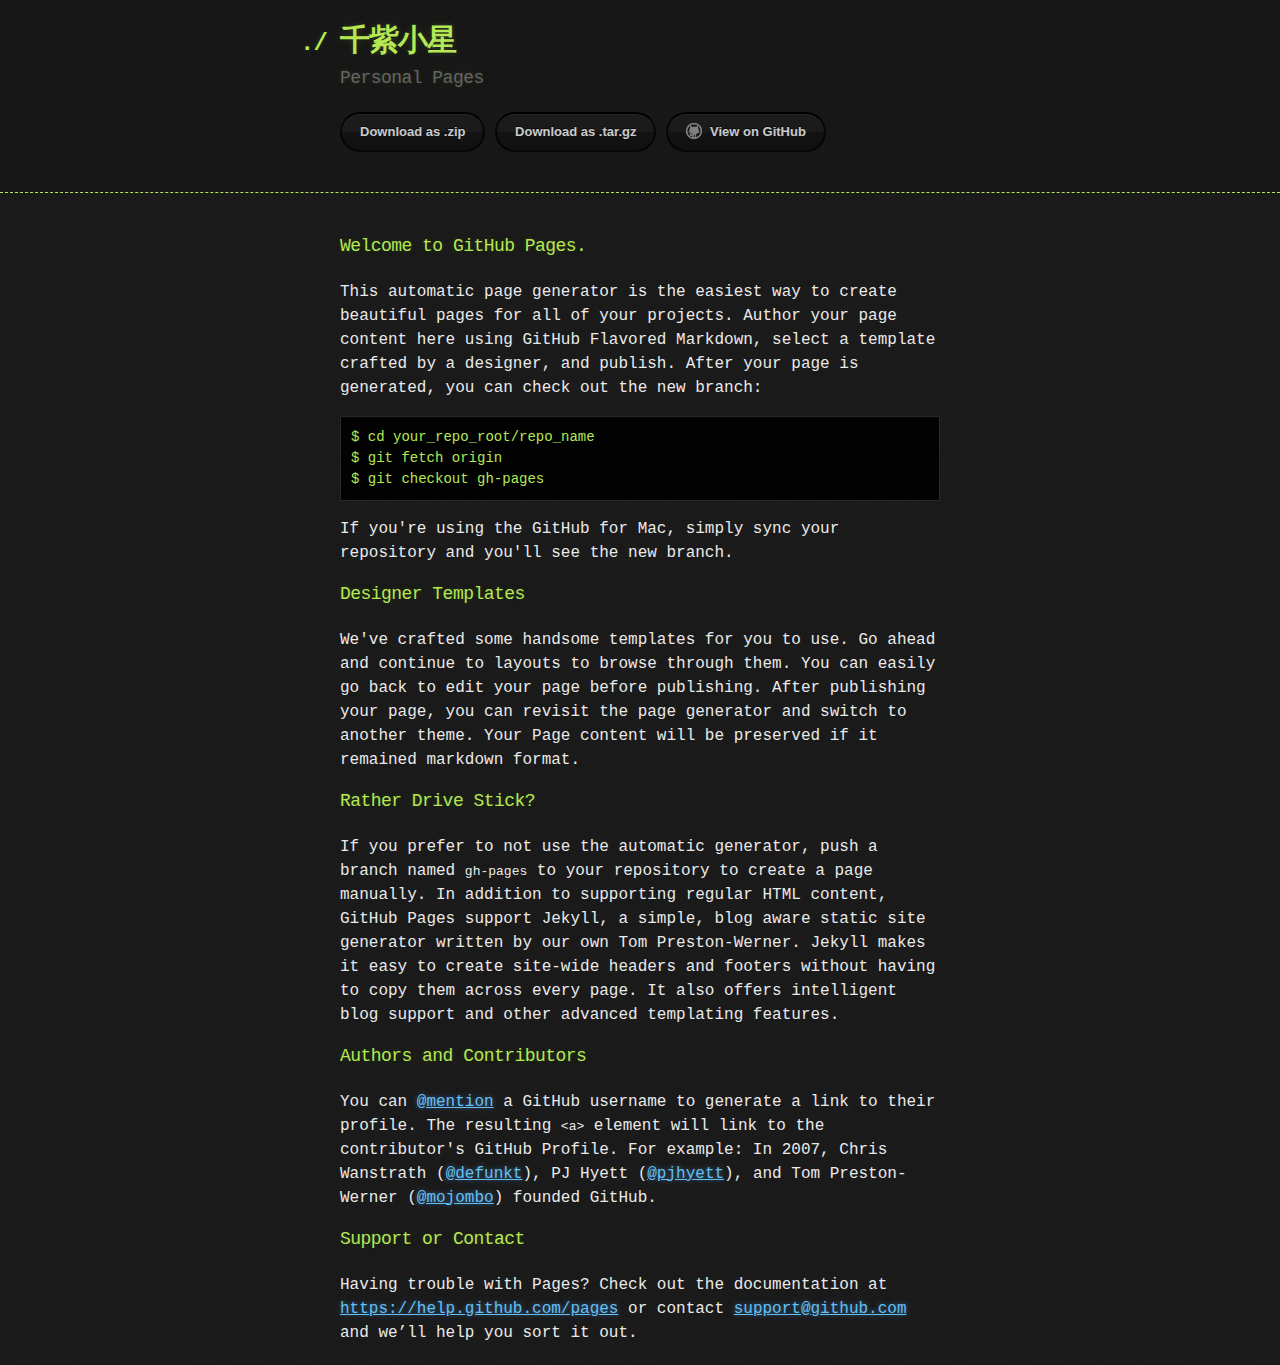
==== index.html @ dff5788d "Create gh-pages branch via GitHub" ====
<!DOCTYPE html>
<html>
  <head>
    <meta charset='utf-8'>
    <meta http-equiv="X-UA-Compatible" content="chrome=1">

    <link rel="stylesheet" type="text/css" href="stylesheets/stylesheet.css" media="screen">
    <link rel="stylesheet" type="text/css" href="stylesheets/pygment_trac.css" media="screen">
    <link rel="stylesheet" type="text/css" href="stylesheets/print.css" media="print">

    <title>千紫小星 by joesGit15</title>
  </head>

  <body>

    <header>
      <div class="container">
        <h1>千紫小星</h1>
        <h2>Personal Pages</h2>

        <section id="downloads">
          <a href="https://github.com/joesGit15/joe.cn/zipball/master" class="btn">Download as .zip</a>
          <a href="https://github.com/joesGit15/joe.cn/tarball/master" class="btn">Download as .tar.gz</a>
          <a href="https://github.com/joesGit15/joe.cn" class="btn btn-github"><span class="icon"></span>View on GitHub</a>
        </section>
      </div>
    </header>

    <div class="container">
      <section id="main_content">
        <h3>
<a id="welcome-to-github-pages" class="anchor" href="#welcome-to-github-pages" aria-hidden="true"><span class="octicon octicon-link"></span></a>Welcome to GitHub Pages.</h3>

<p>This automatic page generator is the easiest way to create beautiful pages for all of your projects. Author your page content here using GitHub Flavored Markdown, select a template crafted by a designer, and publish. After your page is generated, you can check out the new branch:</p>

<pre><code>$ cd your_repo_root/repo_name
$ git fetch origin
$ git checkout gh-pages
</code></pre>

<p>If you're using the GitHub for Mac, simply sync your repository and you'll see the new branch.</p>

<h3>
<a id="designer-templates" class="anchor" href="#designer-templates" aria-hidden="true"><span class="octicon octicon-link"></span></a>Designer Templates</h3>

<p>We've crafted some handsome templates for you to use. Go ahead and continue to layouts to browse through them. You can easily go back to edit your page before publishing. After publishing your page, you can revisit the page generator and switch to another theme. Your Page content will be preserved if it remained markdown format.</p>

<h3>
<a id="rather-drive-stick" class="anchor" href="#rather-drive-stick" aria-hidden="true"><span class="octicon octicon-link"></span></a>Rather Drive Stick?</h3>

<p>If you prefer to not use the automatic generator, push a branch named <code>gh-pages</code> to your repository to create a page manually. In addition to supporting regular HTML content, GitHub Pages support Jekyll, a simple, blog aware static site generator written by our own Tom Preston-Werner. Jekyll makes it easy to create site-wide headers and footers without having to copy them across every page. It also offers intelligent blog support and other advanced templating features.</p>

<h3>
<a id="authors-and-contributors" class="anchor" href="#authors-and-contributors" aria-hidden="true"><span class="octicon octicon-link"></span></a>Authors and Contributors</h3>

<p>You can <a href="https://github.com/blog/821" class="user-mention">@mention</a> a GitHub username to generate a link to their profile. The resulting <code>&lt;a&gt;</code> element will link to the contributor's GitHub Profile. For example: In 2007, Chris Wanstrath (<a href="https://github.com/defunkt" class="user-mention">@defunkt</a>), PJ Hyett (<a href="https://github.com/pjhyett" class="user-mention">@pjhyett</a>), and Tom Preston-Werner (<a href="https://github.com/mojombo" class="user-mention">@mojombo</a>) founded GitHub.</p>

<h3>
<a id="support-or-contact" class="anchor" href="#support-or-contact" aria-hidden="true"><span class="octicon octicon-link"></span></a>Support or Contact</h3>

<p>Having trouble with Pages? Check out the documentation at <a href="https://help.github.com/pages">https://help.github.com/pages</a> or contact <a href="mailto:support@github.com">support@github.com</a> and we’ll help you sort it out.</p>
      </section>
    </div>

    
  </body>
</html>
---- stylesheets/stylesheet.css ----
body {
  margin: 0;
  padding: 0;
  background: #151515 url("../images/bkg.png") 0 0;
  color: #eaeaea;
  font: 16px;
  line-height: 1.5;
  font-family: Monaco, "Bitstream Vera Sans Mono", "Lucida Console", Terminal, monospace;
}

/* General & 'Reset' Stuff */

.container {
  width: 90%;
  max-width: 600px;
  margin: 0 auto;
}

section {
  display: block;
  margin: 0 0 20px 0;
}

h1, h2, h3, h4, h5, h6 {
  margin: 0 0 20px;
}

li {
  line-height: 1.4 ;
}

/* Header, <header>
   header   - container
   h1       - project name
   h2       - project description
*/

header {
  background: rgba(0, 0, 0, 0.1);
  width: 100%;
  border-bottom: 1px dashed #b5e853;
  padding: 20px 0;
  margin: 0 0 40px 0;
}

header h1 {
  font-size: 30px;
  line-height: 1.5;
  margin: 0 0 0 -40px;
  font-weight: bold;
  font-family: Monaco, "Bitstream Vera Sans Mono", "Lucida Console", Terminal, monospace;
  color: #b5e853;
  text-shadow: 0 1px 1px rgba(0, 0, 0, 0.1),
               0 0 5px rgba(181, 232, 83, 0.1),
               0 0 10px rgba(181, 232, 83, 0.1);
  letter-spacing: -1px;
  -webkit-font-smoothing: antialiased;
}

header h1:before {
  content: "./ ";
  font-size: 24px;
}

header h2 {
  font-size: 18px;
  font-weight: 300;
  color: #666;
}

#downloads .btn {
  display: inline-block;
  text-align: center;
  margin: 0;
}

/* Main Content
*/

#main_content {
  width: 100%;
  -webkit-font-smoothing: antialiased;
}
section img {
  max-width: 100%
}

h1, h2, h3, h4, h5, h6 {
  font-weight: normal;
  font-family: Monaco, "Bitstream Vera Sans Mono", "Lucida Console", Terminal, monospace;
  color: #b5e853;
  letter-spacing: -0.03em;
  text-shadow: 0 1px 1px rgba(0, 0, 0, 0.1),
               0 0 5px rgba(181, 232, 83, 0.1),
               0 0 10px rgba(181, 232, 83, 0.1);
}

#main_content h1 {
  font-size: 30px;
}

#main_content h2 {
  font-size: 24px;
}

#main_content h3 {
  font-size: 18px;
}

#main_content h4 {
  font-size: 14px;
}

#main_content h5 {
  font-size: 12px;
  text-transform: uppercase;
  margin: 0 0 5px 0;
}

#main_content h6 {
  font-size: 12px;
  text-transform: uppercase;
  color: #999;
  margin: 0 0 5px 0;
}

dt {
  font-style: italic;
  font-weight: bold;
}

ul li {
  list-style: none;
}

ul li:before {
  content: ">>";
  font-family: Monaco, "Bitstream Vera Sans Mono", "Lucida Console", Terminal, monospace;
  font-size: 13px;
  color: #b5e853;
  margin-left: -37px;
  margin-right: 21px;
  line-height: 16px;
}

blockquote {
  color: #aaa;
  padding-left: 10px;
  border-left: 1px dotted #666;
}

pre {
  background: rgba(0, 0, 0, 0.9);
  border: 1px solid rgba(255, 255, 255, 0.15);
  padding: 10px;
  font-size: 14px;
  color: #b5e853;
  border-radius: 2px;
  -moz-border-radius: 2px;
  -webkit-border-radius: 2px;
  text-wrap: normal;
  overflow: auto;
  overflow-y: hidden;
}

table {
  width: 100%;
  margin: 0 0 20px 0;
}

th {
  text-align: left;
  border-bottom: 1px dashed #b5e853;
  padding: 5px 10px;
}

td {
  padding: 5px 10px;
}

hr {
  height: 0;
  border: 0;
  border-bottom: 1px dashed #b5e853;
  color: #b5e853;
}

/* Buttons
*/

.btn {
  display: inline-block;
  background: -webkit-linear-gradient(top, rgba(40, 40, 40, 0.3), rgba(35, 35, 35, 0.3) 50%, rgba(10, 10, 10, 0.3) 50%, rgba(0, 0, 0, 0.3));
  padding: 8px 18px;
  border-radius: 50px;
  border: 2px solid rgba(0, 0, 0, 0.7);
  border-bottom: 2px solid rgba(0, 0, 0, 0.7);
  border-top: 2px solid rgba(0, 0, 0, 1);
  color: rgba(255, 255, 255, 0.8);
  font-family: Helvetica, Arial, sans-serif;
  font-weight: bold;
  font-size: 13px;
  text-decoration: none;
  text-shadow: 0 -1px 0 rgba(0, 0, 0, 0.75);
  box-shadow: inset 0 1px 0 rgba(255, 255, 255, 0.05);
}

.btn:hover {
  background: -webkit-linear-gradient(top, rgba(40, 40, 40, 0.6), rgba(35, 35, 35, 0.6) 50%, rgba(10, 10, 10, 0.8) 50%, rgba(0, 0, 0, 0.8));
}

.btn .icon {
  display: inline-block;
  width: 16px;
  height: 16px;
  margin: 1px 8px 0 0;
  float: left;
}

.btn-github .icon {
  opacity: 0.6;
  background: url("../images/blacktocat.png") 0 0 no-repeat;
}

/* Links
   a, a:hover, a:visited
*/

a {
  color: #63c0f5;
  text-shadow: 0 0 5px rgba(104, 182, 255, 0.5);
}

/* Clearfix */

.cf:before, .cf:after {
  content:"";
  display:table;
}

.cf:after {
  clear:both;
}

.cf {
  zoom:1;
}
---- stylesheets/pygment_trac.css ----
.highlight .c { color: #999988; font-style: italic } /* Comment */
.highlight .err { color: #a61717; background-color: #e3d2d2 } /* Error */
.highlight .k { font-weight: bold } /* Keyword */
.highlight .o { font-weight: bold } /* Operator */
.highlight .cm { color: #999988; font-style: italic } /* Comment.Multiline */
.highlight .cp { color: #999999; font-weight: bold } /* Comment.Preproc */
.highlight .c1 { color: #999988; font-style: italic } /* Comment.Single */
.highlight .cs { color: #999999; font-weight: bold; font-style: italic } /* Comment.Special */
.highlight .gd { color: #000000; background-color: #ffdddd } /* Generic.Deleted */
.highlight .gd .x { color: #000000; background-color: #ffaaaa } /* Generic.Deleted.Specific */
.highlight .ge { font-style: italic } /* Generic.Emph */
.highlight .gr { color: #aa0000 } /* Generic.Error */
.highlight .gh { color: #999999 } /* Generic.Heading */
.highlight .gi { color: #000000; background-color: #ddffdd } /* Generic.Inserted */
.highlight .gi .x { color: #000000; background-color: #aaffaa } /* Generic.Inserted.Specific */
.highlight .go { color: #888888 } /* Generic.Output */
.highlight .gp { color: #555555 } /* Generic.Prompt */
.highlight .gs { font-weight: bold } /* Generic.Strong */
.highlight .gu { color: #800080; font-weight: bold; } /* Generic.Subheading */
.highlight .gt { color: #aa0000 } /* Generic.Traceback */
.highlight .kc { font-weight: bold } /* Keyword.Constant */
.highlight .kd { font-weight: bold } /* Keyword.Declaration */
.highlight .kn { font-weight: bold } /* Keyword.Namespace */
.highlight .kp { font-weight: bold } /* Keyword.Pseudo */
.highlight .kr { font-weight: bold } /* Keyword.Reserved */
.highlight .kt { color: #445588; font-weight: bold } /* Keyword.Type */
.highlight .m { color: #009999 } /* Literal.Number */
.highlight .s { color: #d14 } /* Literal.String */
.highlight .na { color: #008080 } /* Name.Attribute */
.highlight .nb { color: #0086B3 } /* Name.Builtin */
.highlight .nc { color: #445588; font-weight: bold } /* Name.Class */
.highlight .no { color: #008080 } /* Name.Constant */
.highlight .ni { color: #800080 } /* Name.Entity */
.highlight .ne { color: #990000; font-weight: bold } /* Name.Exception */
.highlight .nf { color: #990000; font-weight: bold } /* Name.Function */
.highlight .nn { color: #555555 } /* Name.Namespace */
.highlight .nt { color: #CBDFFF } /* Name.Tag */
.highlight .nv { color: #008080 } /* Name.Variable */
.highlight .ow { font-weight: bold } /* Operator.Word */
.highlight .w { color: #bbbbbb } /* Text.Whitespace */
.highlight .mf { color: #009999 } /* Literal.Number.Float */
.highlight .mh { color: #009999 } /* Literal.Number.Hex */
.highlight .mi { color: #009999 } /* Literal.Number.Integer */
.highlight .mo { color: #009999 } /* Literal.Number.Oct */
.highlight .sb { color: #d14 } /* Literal.String.Backtick */
.highlight .sc { color: #d14 } /* Literal.String.Char */
.highlight .sd { color: #d14 } /* Literal.String.Doc */
.highlight .s2 { color: #d14 } /* Literal.String.Double */
.highlight .se { color: #d14 } /* Literal.String.Escape */
.highlight .sh { color: #d14 } /* Literal.String.Heredoc */
.highlight .si { color: #d14 } /* Literal.String.Interpol */
.highlight .sx { color: #d14 } /* Literal.String.Other */
.highlight .sr { color: #009926 } /* Literal.String.Regex */
.highlight .s1 { color: #d14 } /* Literal.String.Single */
.highlight .ss { color: #990073 } /* Literal.String.Symbol */
.highlight .bp { color: #999999 } /* Name.Builtin.Pseudo */
.highlight .vc { color: #008080 } /* Name.Variable.Class */
.highlight .vg { color: #008080 } /* Name.Variable.Global */
.highlight .vi { color: #008080 } /* Name.Variable.Instance */
.highlight .il { color: #009999 } /* Literal.Number.Integer.Long */

.type-csharp .highlight .k { color: #0000FF }
.type-csharp .highlight .kt { color: #0000FF }
.type-csharp .highlight .nf { color: #000000; font-weight: normal }
.type-csharp .highlight .nc { color: #2B91AF }
.type-csharp .highlight .nn { color: #000000 }
.type-csharp .highlight .s { color: #A31515 }
.type-csharp .highlight .sc { color: #A31515 }
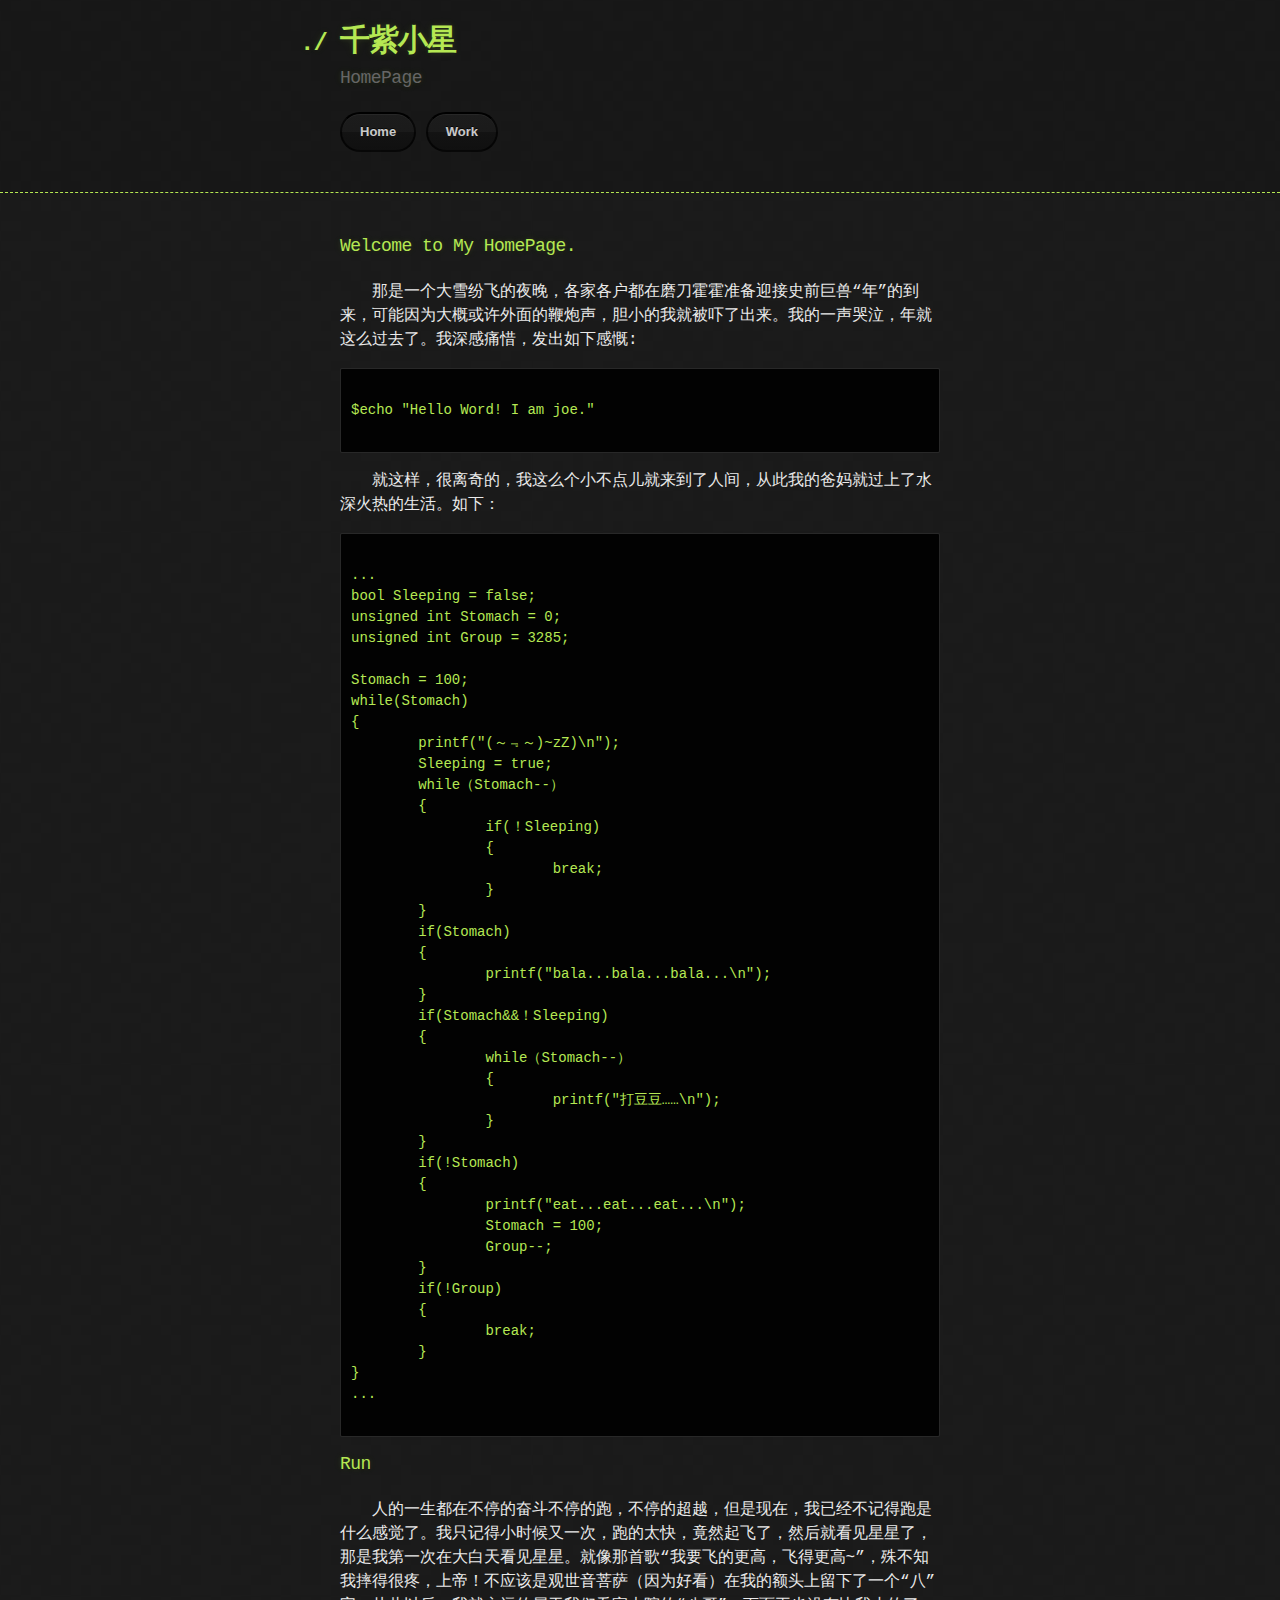
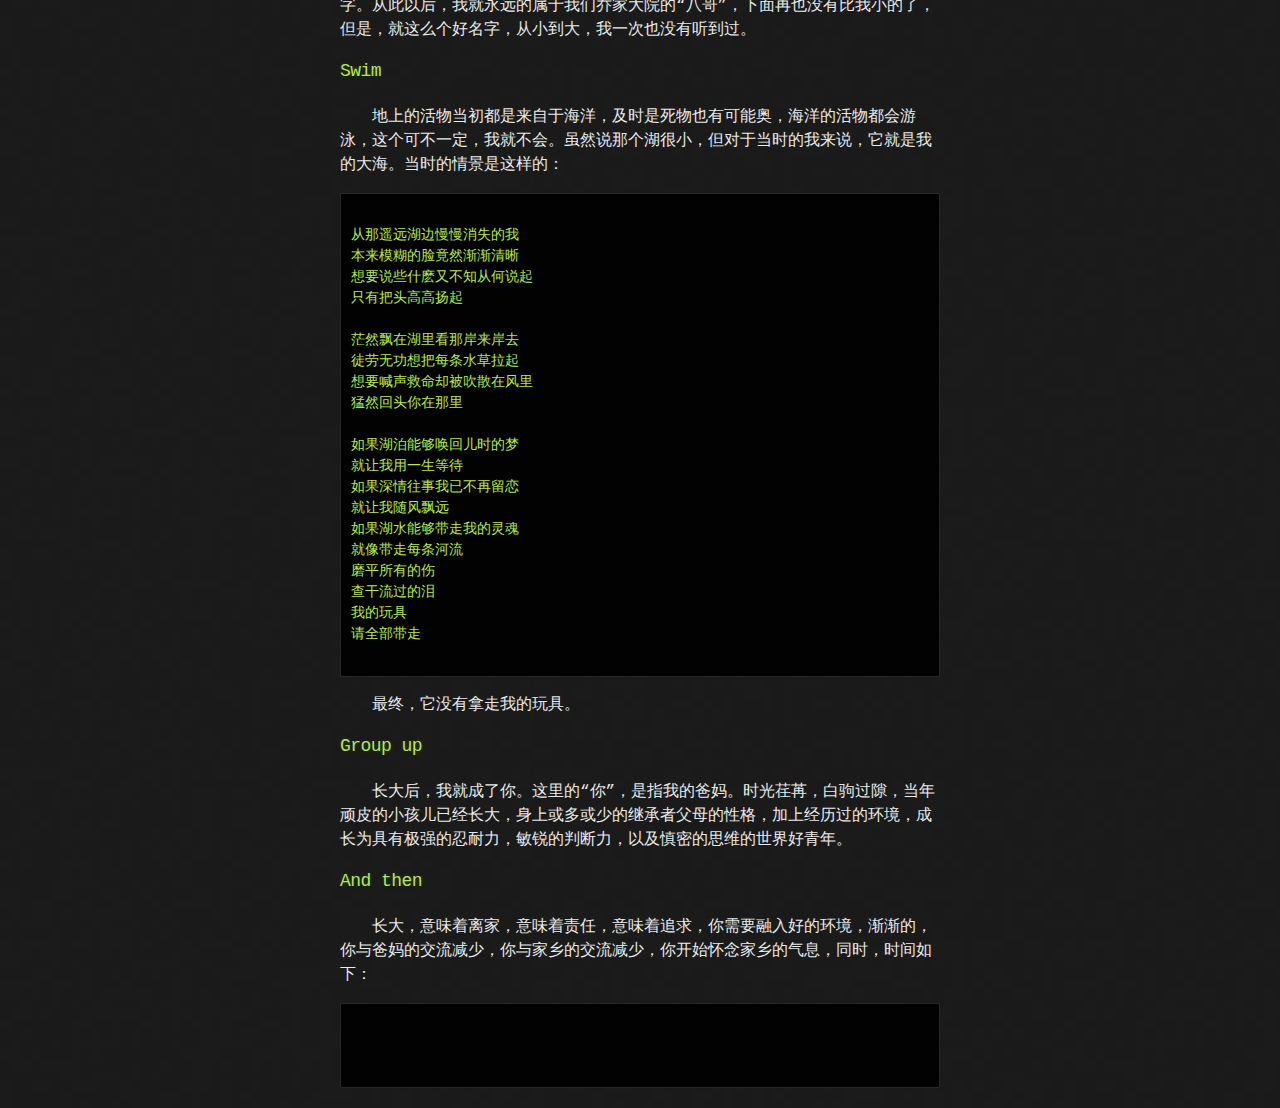
==== commit 034850ac: "homepage is ok" ====
--- a/index.html
+++ b/index.html
@@ -8,7 +8,7 @@
     <link rel="stylesheet" type="text/css" href="stylesheets/pygment_trac.css" media="screen">
     <link rel="stylesheet" type="text/css" href="stylesheets/print.css" media="print">
 
-    <title>千紫小星 by joesGit15</title>
+    <title>千紫小星</title>
   </head>
 
   <body>
@@ -16,52 +16,145 @@
     <header>
       <div class="container">
         <h1>千紫小星</h1>
-        <h2>Personal Pages</h2>
+        <h2>HomePage</h2>
 
         <section id="downloads">
-          <a href="https://github.com/joesGit15/joe.cn/zipball/master" class="btn">Download as .zip</a>
-          <a href="https://github.com/joesGit15/joe.cn/tarball/master" class="btn">Download as .tar.gz</a>
-          <a href="https://github.com/joesGit15/joe.cn" class="btn btn-github"><span class="icon"></span>View on GitHub</a>
+          <a href="index.html" class="btn">Home</a>
+		  <a href="work.html" class="btn">Work</a>
         </section>
       </div>
     </header>
 
-    <div class="container">
-      <section id="main_content">
+<div class="container">
+    <section id="main_content">
         <h3>
-<a id="welcome-to-github-pages" class="anchor" href="#welcome-to-github-pages" aria-hidden="true"><span class="octicon octicon-link"></span></a>Welcome to GitHub Pages.</h3>
+<a id="welcome-to-github-pages" class="anchor" href="#welcome-to-github-pages" aria-hidden="true"><span class="octicon octicon-link"></span></a>Welcome to My HomePage.</h3>
 
-<p>This automatic page generator is the easiest way to create beautiful pages for all of your projects. Author your page content here using GitHub Flavored Markdown, select a template crafted by a designer, and publish. After your page is generated, you can check out the new branch:</p>
+<p>那是一个大雪纷飞的夜晚，各家各户都在磨刀霍霍准备迎接史前巨兽“年”的到来，可能因为大概或许外面的鞭炮声，胆小的我就被吓了出来。我的一声哭泣，年就这么过去了。我深感痛惜，发出如下感慨:</p>
+<pre>
+<code>
+$echo "Hello Word! I am joe."
+</code>
+</pre>
 
-<pre><code>$ cd your_repo_root/repo_name
-$ git fetch origin
-$ git checkout gh-pages
-</code></pre>
+<p>就这样，很离奇的，我这么个小不点儿就来到了人间，从此我的爸妈就过上了水深火热的生活。如下：</p>
+<pre>
+<code>
+...
+bool Sleeping = false;
+unsigned int Stomach = 0;
+unsigned int Group = 3285;
 
-<p>If you're using the GitHub for Mac, simply sync your repository and you'll see the new branch.</p>
+Stomach = 100;
+while(Stomach)
+{
+	printf("(～﹃～)~zZ)\n");
+	Sleeping = true;
+	while（Stomach--）
+	{
+		if(！Sleeping)
+		{
+			break;
+		}
+	}
+	if(Stomach)
+	{
+		printf("bala...bala...bala...\n");
+	}
+	if(Stomach&&！Sleeping)
+	{
+		while（Stomach--）
+		{
+			printf("打豆豆……\n");				
+		}			
+	}
+	if(!Stomach)
+	{
+		printf("eat...eat...eat...\n");
+		Stomach = 100;
+		Group--;
+	}
+	if(!Group)
+	{
+		break;
+	}		
+}
+...
+</code>
+</pre>
 
 <h3>
-<a id="designer-templates" class="anchor" href="#designer-templates" aria-hidden="true"><span class="octicon octicon-link"></span></a>Designer Templates</h3>
+<a id="designer-templates" class="anchor" href="#designer-templates" aria-hidden="true"><span class="octicon octicon-link"></span></a>Run</h3>
 
-<p>We've crafted some handsome templates for you to use. Go ahead and continue to layouts to browse through them. You can easily go back to edit your page before publishing. After publishing your page, you can revisit the page generator and switch to another theme. Your Page content will be preserved if it remained markdown format.</p>
+<p>人的一生都在不停的奋斗不停的跑，不停的超越，但是现在，我已经不记得跑是什么感觉了。我只记得小时候又一次，跑的太快，竟然起飞了，然后就看见星星了，那是我第一次在大白天看见星星。就像那首歌“我要飞的更高，飞得更高~”，殊不知我摔得很疼，上帝！不应该是观世音菩萨（因为好看）在我的额头上留下了一个“八”字。从此以后，我就永远的属于我们乔家大院的“八哥”，下面再也没有比我小的了，但是，就这么个好名字，从小到大，我一次也没有听到过。</p>
 
 <h3>
-<a id="rather-drive-stick" class="anchor" href="#rather-drive-stick" aria-hidden="true"><span class="octicon octicon-link"></span></a>Rather Drive Stick?</h3>
+<a id="rather-drive-stick" class="anchor" href="#rather-drive-stick" aria-hidden="true"><span class="octicon octicon-link"></span></a>Swim</h3>
 
-<p>If you prefer to not use the automatic generator, push a branch named <code>gh-pages</code> to your repository to create a page manually. In addition to supporting regular HTML content, GitHub Pages support Jekyll, a simple, blog aware static site generator written by our own Tom Preston-Werner. Jekyll makes it easy to create site-wide headers and footers without having to copy them across every page. It also offers intelligent blog support and other advanced templating features.</p>
+<p>地上的活物当初都是来自于海洋，及时是死物也有可能奥，海洋的活物都会游泳，这个可不一定，我就不会。虽然说那个湖很小，但对于当时的我来说，它就是我的大海。当时的情景是这样的：</p>
+<pre>
+<code>
+从那遥远湖边慢慢消失的我
+本来模糊的脸竟然渐渐清晰
+想要说些什麽又不知从何说起 
+只有把头高高扬起
+ 
+茫然飘在湖里看那岸来岸去 
+徒劳无功想把每条水草拉起 
+想要喊声救命却被吹散在风里 
+猛然回头你在那里 
+
+如果湖泊能够唤回儿时的梦 
+就让我用一生等待 
+如果深情往事我已不再留恋 
+就让我随风飘远 
+如果湖水能够带走我的灵魂 
+就像带走每条河流
+磨平所有的伤
+查干流过的泪 
+我的玩具
+请全部带走
+</code>
+</pre>
+<p>最终，它没有拿走我的玩具。</p>
 
 <h3>
-<a id="authors-and-contributors" class="anchor" href="#authors-and-contributors" aria-hidden="true"><span class="octicon octicon-link"></span></a>Authors and Contributors</h3>
+<a id="authors-and-contributors" class="anchor" href="#authors-and-contributors" aria-hidden="true"><span class="octicon octicon-link"></span></a>Group up</h3>
 
-<p>You can <a href="https://github.com/blog/821" class="user-mention">@mention</a> a GitHub username to generate a link to their profile. The resulting <code>&lt;a&gt;</code> element will link to the contributor's GitHub Profile. For example: In 2007, Chris Wanstrath (<a href="https://github.com/defunkt" class="user-mention">@defunkt</a>), PJ Hyett (<a href="https://github.com/pjhyett" class="user-mention">@pjhyett</a>), and Tom Preston-Werner (<a href="https://github.com/mojombo" class="user-mention">@mojombo</a>) founded GitHub.</p>
+<p>长大后，我就成了你。这里的“你”，是指我的爸妈。时光荏苒，白驹过隙，当年顽皮的小孩儿已经长大，身上或多或少的继承者父母的性格，加上经历过的环境，成长为具有极强的忍耐力，敏锐的判断力，以及慎密的思维的世界好青年。</p>
 
 <h3>
-<a id="support-or-contact" class="anchor" href="#support-or-contact" aria-hidden="true"><span class="octicon octicon-link"></span></a>Support or Contact</h3>
+<a id="support-or-contact" class="anchor" href="#support-or-contact" aria-hidden="true"><span class="octicon octicon-link"></span></a>And then</h3>
 
-<p>Having trouble with Pages? Check out the documentation at <a href="https://help.github.com/pages">https://help.github.com/pages</a> or contact <a href="mailto:support@github.com">support@github.com</a> and we’ll help you sort it out.</p>
-      </section>
-    </div>
+<p>长大，意味着离家，意味着责任，意味着追求，你需要融入好的环境，渐渐的，你与爸妈的交流减少，你与家乡的交流减少，你开始怀念家乡的气息，同时，时间如下：</p>
+<pre>
+<code>
+<span id = "timer"></span>
+</code>
+</pre>
+</section>
+</div>
 
-    
-  </body>
+<script type="text/javascript"> 
+var EndTime= new Date('2050/12/31 23:59:99'); //截止时间 
+function getRTime()
+{ 
+	var NowTime = new Date(); 
+	var t =EndTime.getTime() - NowTime.getTime();  
+
+	var d=Math.floor(t/1000/60/60/24); 
+	var h=Math.floor(t/1000/60/60%24); 
+	var m=Math.floor(t/1000/60%60); 
+	var s=Math.floor(t/1000%60); 	
+	
+	document.getElementById('timer').innerHTML='The remaining '+d+' Days '+h+' Hours '+m+' Minutes '+s+' Seconds.';
+	if(d<0)
+	{
+		document.getElementById('timer').innerHTML='It is over!';
+		return;
+	}
+} 
+setInterval(getRTime,1000); 
+</script> 
+</body>
 </html>--- a/stylesheets/stylesheet.css
+++ b/stylesheets/stylesheet.css
@@ -216,7 +216,7 @@
   margin: 1px 8px 0 0;
   float: left;
 }
-
+/*�޸�ICOͼ��*/
 .btn-github .icon {
   opacity: 0.6;
   background: url("../images/blacktocat.png") 0 0 no-repeat;
@@ -244,4 +244,9 @@
 
 .cf {
   zoom:1;
+}
+
+/*�ҵ�CSS*/
+p{
+	text-indent:2em;
 }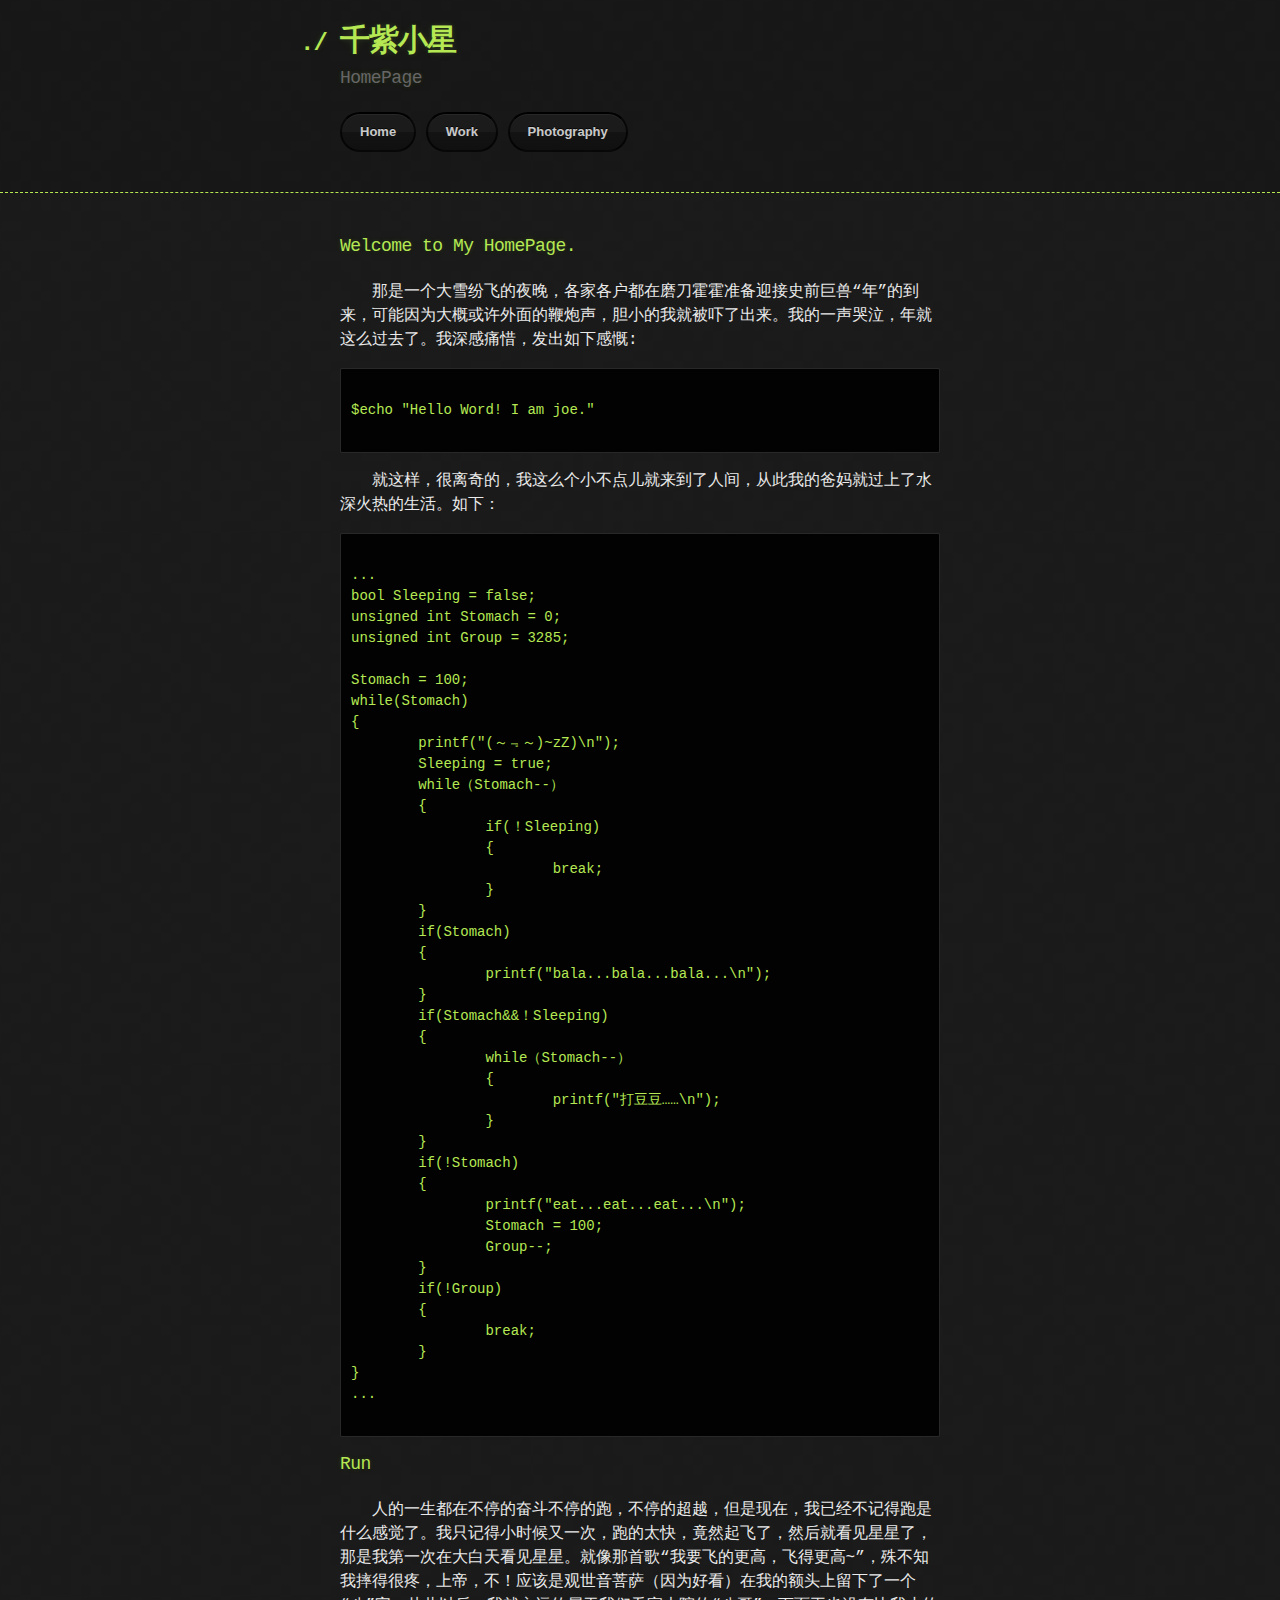
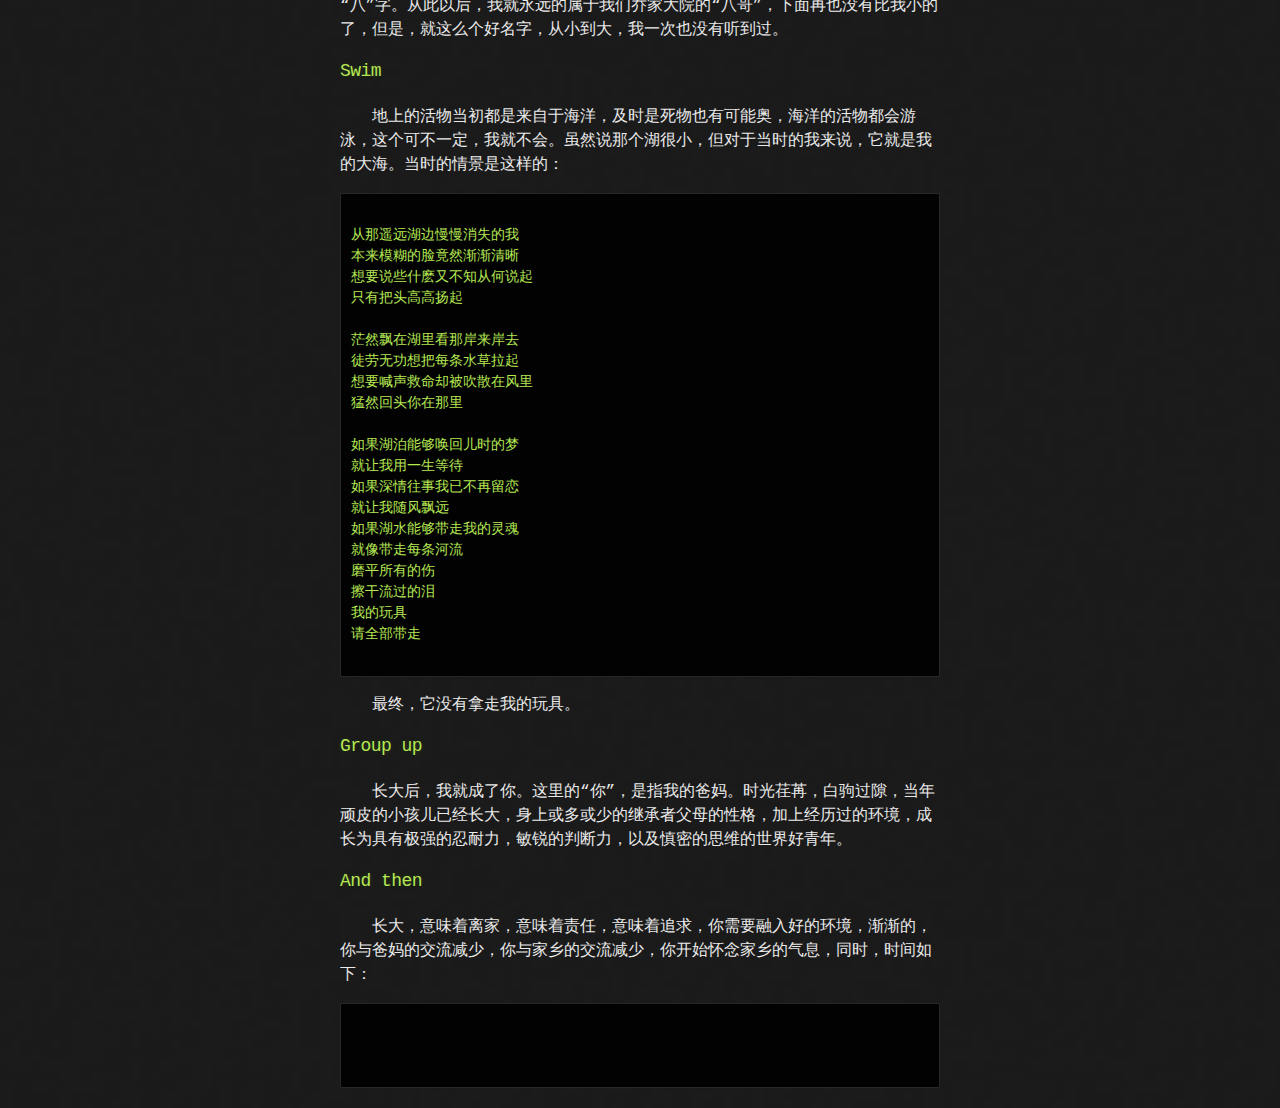
==== commit e3e2ba9c: "home work photograhpy are ok 150517" ====
--- a/index.html
+++ b/index.html
@@ -6,7 +6,7 @@
 
     <link rel="stylesheet" type="text/css" href="stylesheets/stylesheet.css" media="screen">
     <link rel="stylesheet" type="text/css" href="stylesheets/pygment_trac.css" media="screen">
-    <link rel="stylesheet" type="text/css" href="stylesheets/print.css" media="print">
+    <!--link rel="stylesheet" type="text/css" href="stylesheets/print.css" media="print"-->
 
     <title>千紫小星</title>
   </head>
@@ -21,6 +21,7 @@
         <section id="downloads">
           <a href="index.html" class="btn">Home</a>
 		  <a href="work.html" class="btn">Work</a>
+		  <a href="photography.html" class="btn">Photography</a>
         </section>
       </div>
     </header>
@@ -86,7 +87,7 @@
 <h3>
 <a id="designer-templates" class="anchor" href="#designer-templates" aria-hidden="true"><span class="octicon octicon-link"></span></a>Run</h3>
 
-<p>人的一生都在不停的奋斗不停的跑，不停的超越，但是现在，我已经不记得跑是什么感觉了。我只记得小时候又一次，跑的太快，竟然起飞了，然后就看见星星了，那是我第一次在大白天看见星星。就像那首歌“我要飞的更高，飞得更高~”，殊不知我摔得很疼，上帝！不应该是观世音菩萨（因为好看）在我的额头上留下了一个“八”字。从此以后，我就永远的属于我们乔家大院的“八哥”，下面再也没有比我小的了，但是，就这么个好名字，从小到大，我一次也没有听到过。</p>
+<p>人的一生都在不停的奋斗不停的跑，不停的超越，但是现在，我已经不记得跑是什么感觉了。我只记得小时候又一次，跑的太快，竟然起飞了，然后就看见星星了，那是我第一次在大白天看见星星。就像那首歌“我要飞的更高，飞得更高~”，殊不知我摔得很疼，上帝，不！应该是观世音菩萨（因为好看）在我的额头上留下了一个“八”字。从此以后，我就永远的属于我们乔家大院的“八哥”，下面再也没有比我小的了，但是，就这么个好名字，从小到大，我一次也没有听到过。</p>
 
 <h3>
 <a id="rather-drive-stick" class="anchor" href="#rather-drive-stick" aria-hidden="true"><span class="octicon octicon-link"></span></a>Swim</h3>
@@ -111,7 +112,7 @@
 如果湖水能够带走我的灵魂 
 就像带走每条河流
 磨平所有的伤
-查干流过的泪 
+擦干流过的泪 
 我的玩具
 请全部带走
 </code>
--- a/stylesheets/stylesheet.css
+++ b/stylesheets/stylesheet.css
@@ -24,17 +24,11 @@
 h1, h2, h3, h4, h5, h6 {
   margin: 0 0 20px;
 }
-
+/*
 li {
   line-height: 1.4 ;
 }
-
-/* Header, <header>
-   header   - container
-   h1       - project name
-   h2       - project description
-*/
-
+*/
 header {
   background: rgba(0, 0, 0, 0.1);
   width: 100%;
@@ -128,11 +122,12 @@
   font-style: italic;
   font-weight: bold;
 }
-
+/*
 ul li {
   list-style: none;
 }
-
+*/
+/*
 ul li:before {
   content: ">>";
   font-family: Monaco, "Bitstream Vera Sans Mono", "Lucida Console", Terminal, monospace;
@@ -142,7 +137,7 @@
   margin-right: 21px;
   line-height: 16px;
 }
-
+*/
 blockquote {
   color: #aaa;
   padding-left: 10px;
@@ -222,13 +217,10 @@
   background: url("../images/blacktocat.png") 0 0 no-repeat;
 }
 
-/* Links
-   a, a:hover, a:visited
-*/
-
 a {
   color: #63c0f5;
   text-shadow: 0 0 5px rgba(104, 182, 255, 0.5);
+  target:_blank;
 }
 
 /* Clearfix */
@@ -246,7 +238,7 @@
   zoom:1;
 }
 
-/*�ҵ�CSS*/
+/*MYCSS*/
 p{
 	text-indent:2em;
 }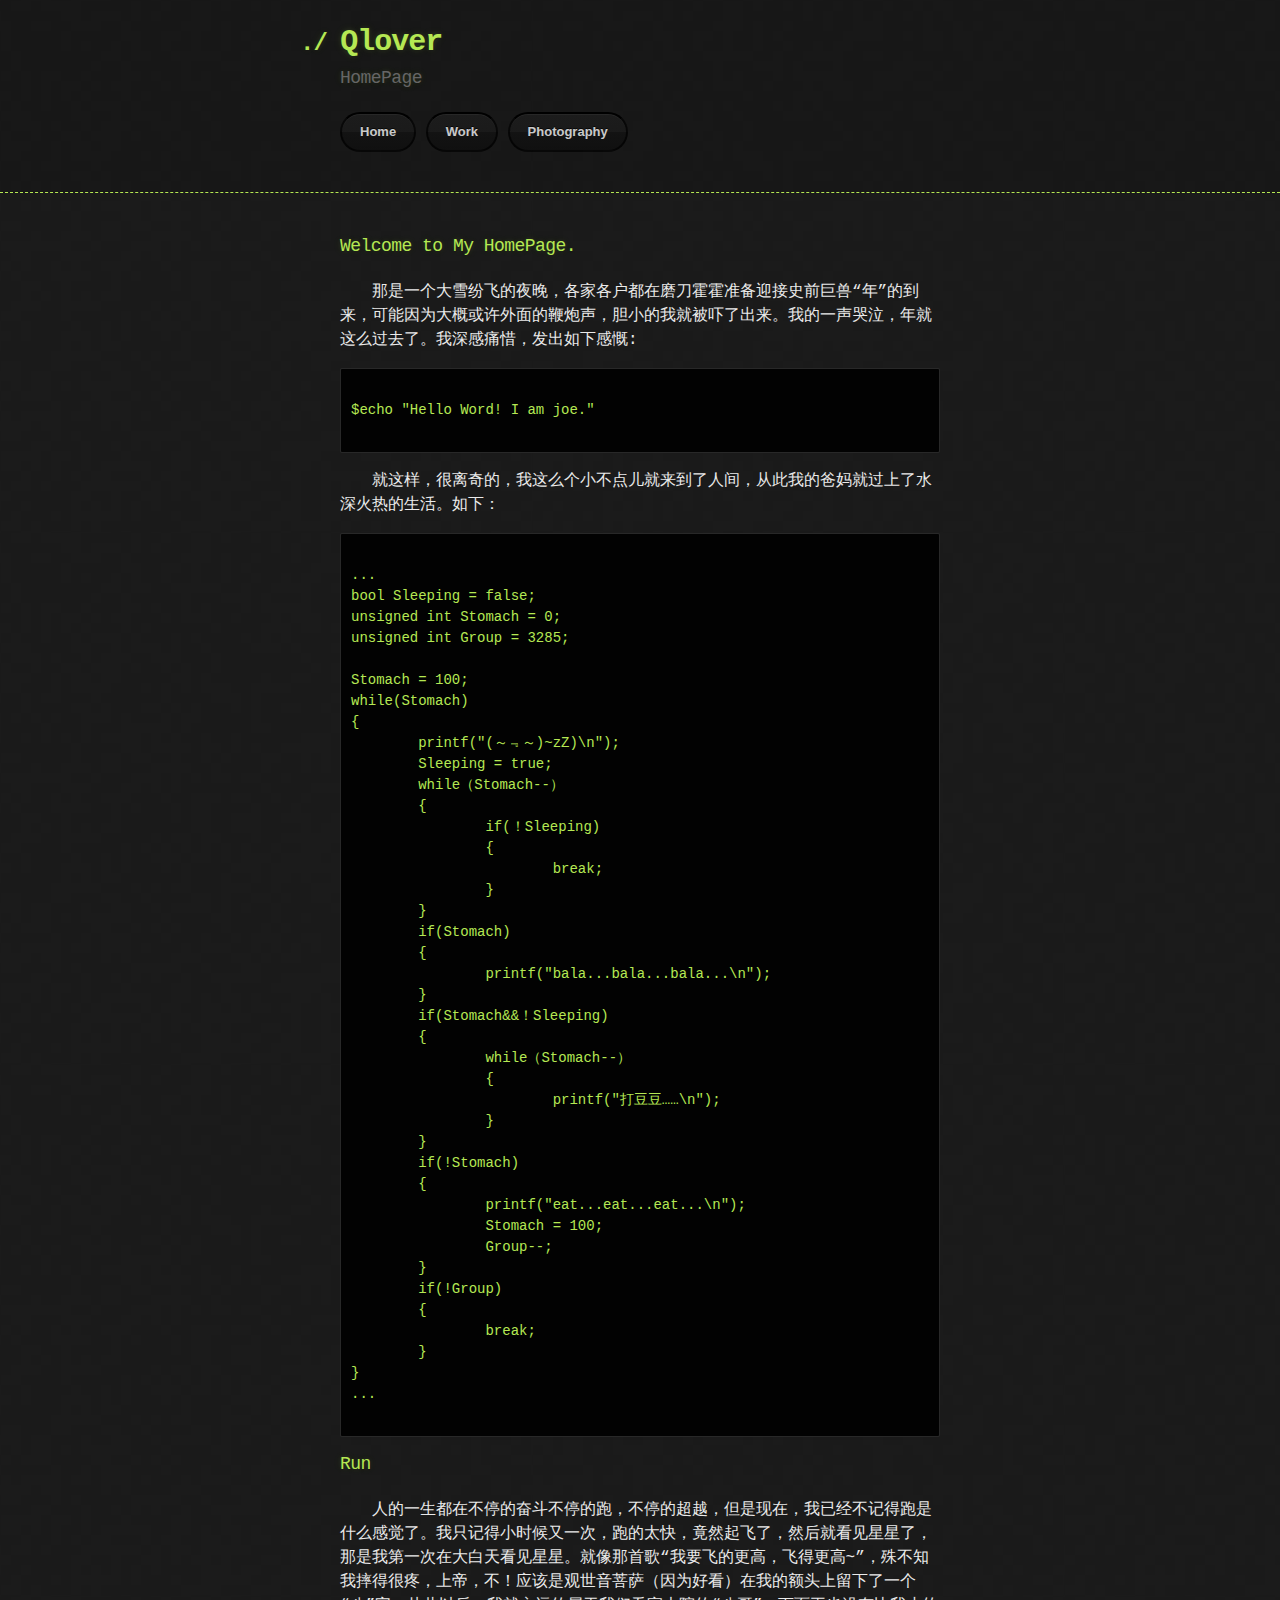
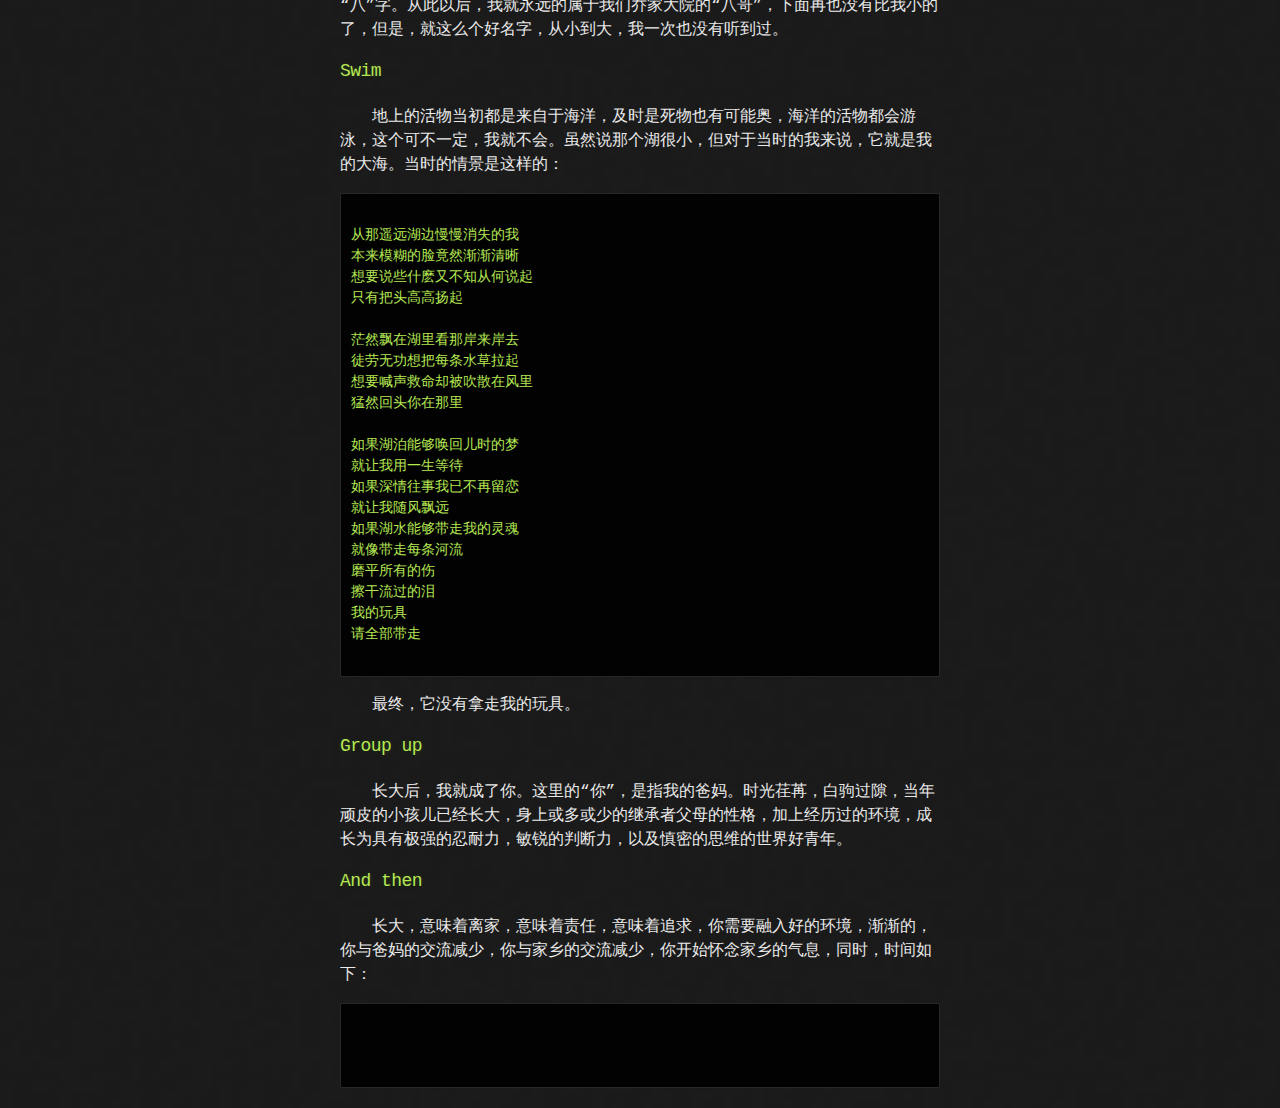
==== commit 053618c9: "150611" ====
--- a/index.html
+++ b/index.html
@@ -8,14 +8,14 @@
     <link rel="stylesheet" type="text/css" href="stylesheets/pygment_trac.css" media="screen">
     <!--link rel="stylesheet" type="text/css" href="stylesheets/print.css" media="print"-->
 
-    <title>千紫小星</title>
+    <title>Qlover</title>
   </head>
 
   <body>
 
     <header>
       <div class="container">
-        <h1>千紫小星</h1>
+        <h1>Qlover</h1>
         <h2>HomePage</h2>
 
         <section id="downloads">
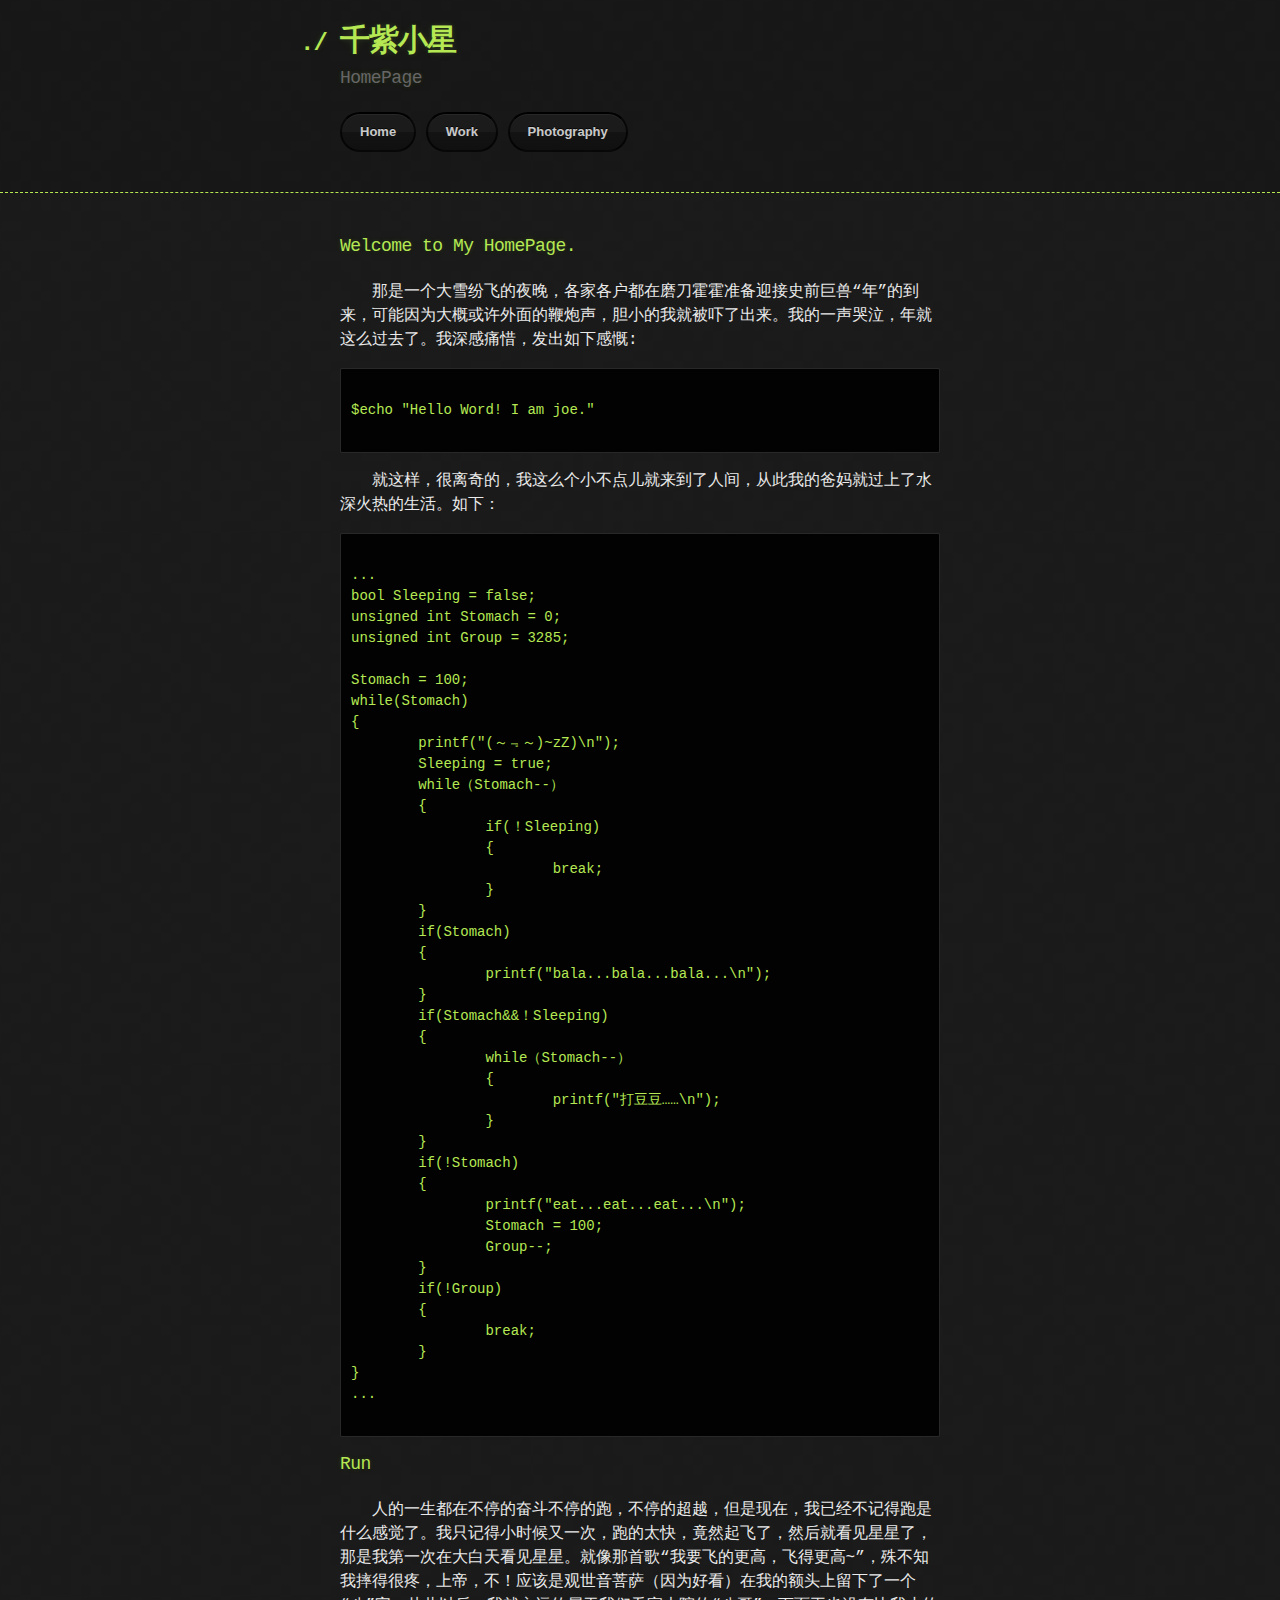
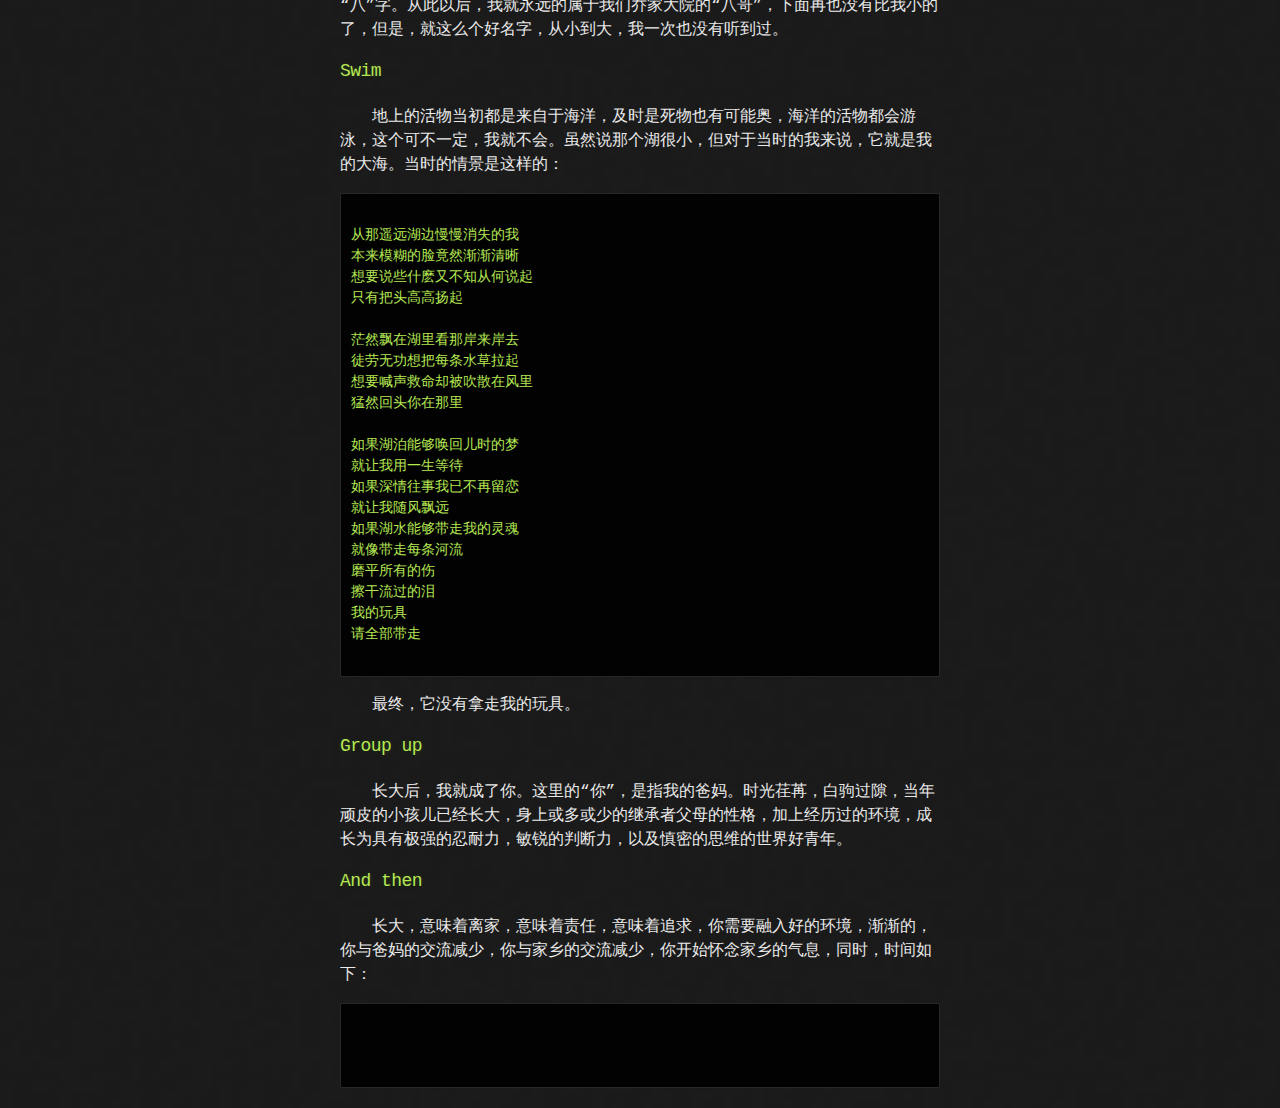
==== commit 68534054: "2015-10-25" ====
--- a/index.html
+++ b/index.html
@@ -8,14 +8,14 @@
     <link rel="stylesheet" type="text/css" href="stylesheets/pygment_trac.css" media="screen">
     <!--link rel="stylesheet" type="text/css" href="stylesheets/print.css" media="print"-->
 
-    <title>Qlover</title>
+    <title>千紫小星</title>
   </head>
 
   <body>
 
     <header>
       <div class="container">
-        <h1>Qlover</h1>
+        <h1>千紫小星</h1>
         <h2>HomePage</h2>
 
         <section id="downloads">
@@ -157,5 +157,29 @@
 } 
 setInterval(getRTime,1000); 
 </script> 
+<!--以下为音乐播放code,本来想实现3首音乐循环播放，但是好像不成功以后JavaScript学好以后再说。-->
+<audio id='homeAudio' autoplay loop>
+	<source src="images/Home_music1.mp3" type="audio/mpeg">
+	<!--source src="images/Home_music2.mp3" type="audio/mpeg"-->
+	<!--source src="images/Home_music3.mp3" type="audio/mpeg"-->	
+</audio>
+<!--script>
+	var arrFileUrl = new Array();
+	arrFileUrl[0] = 'images/Home_music1.mp3';
+	arrFileUrl[1] = 'images/Home_music2.mp3';
+	arrFileUrl[2] = 'images/Home_music3.mp3';
+	
+	var audio = document.getElementById('homeAudio');
+	audio.src = arrFileUrl[0];//默认第一首音乐
+	audio.autoplay = true;
+	var index=0;
+	audio.addEventListener('ended',function(){		
+		setTimeout(function(){
+			index = (index+1)%3;
+			audio.src = arrFileUrl[index];			
+			},500);
+	},false);
+	audio.play();
+</script-->
 </body>
 </html>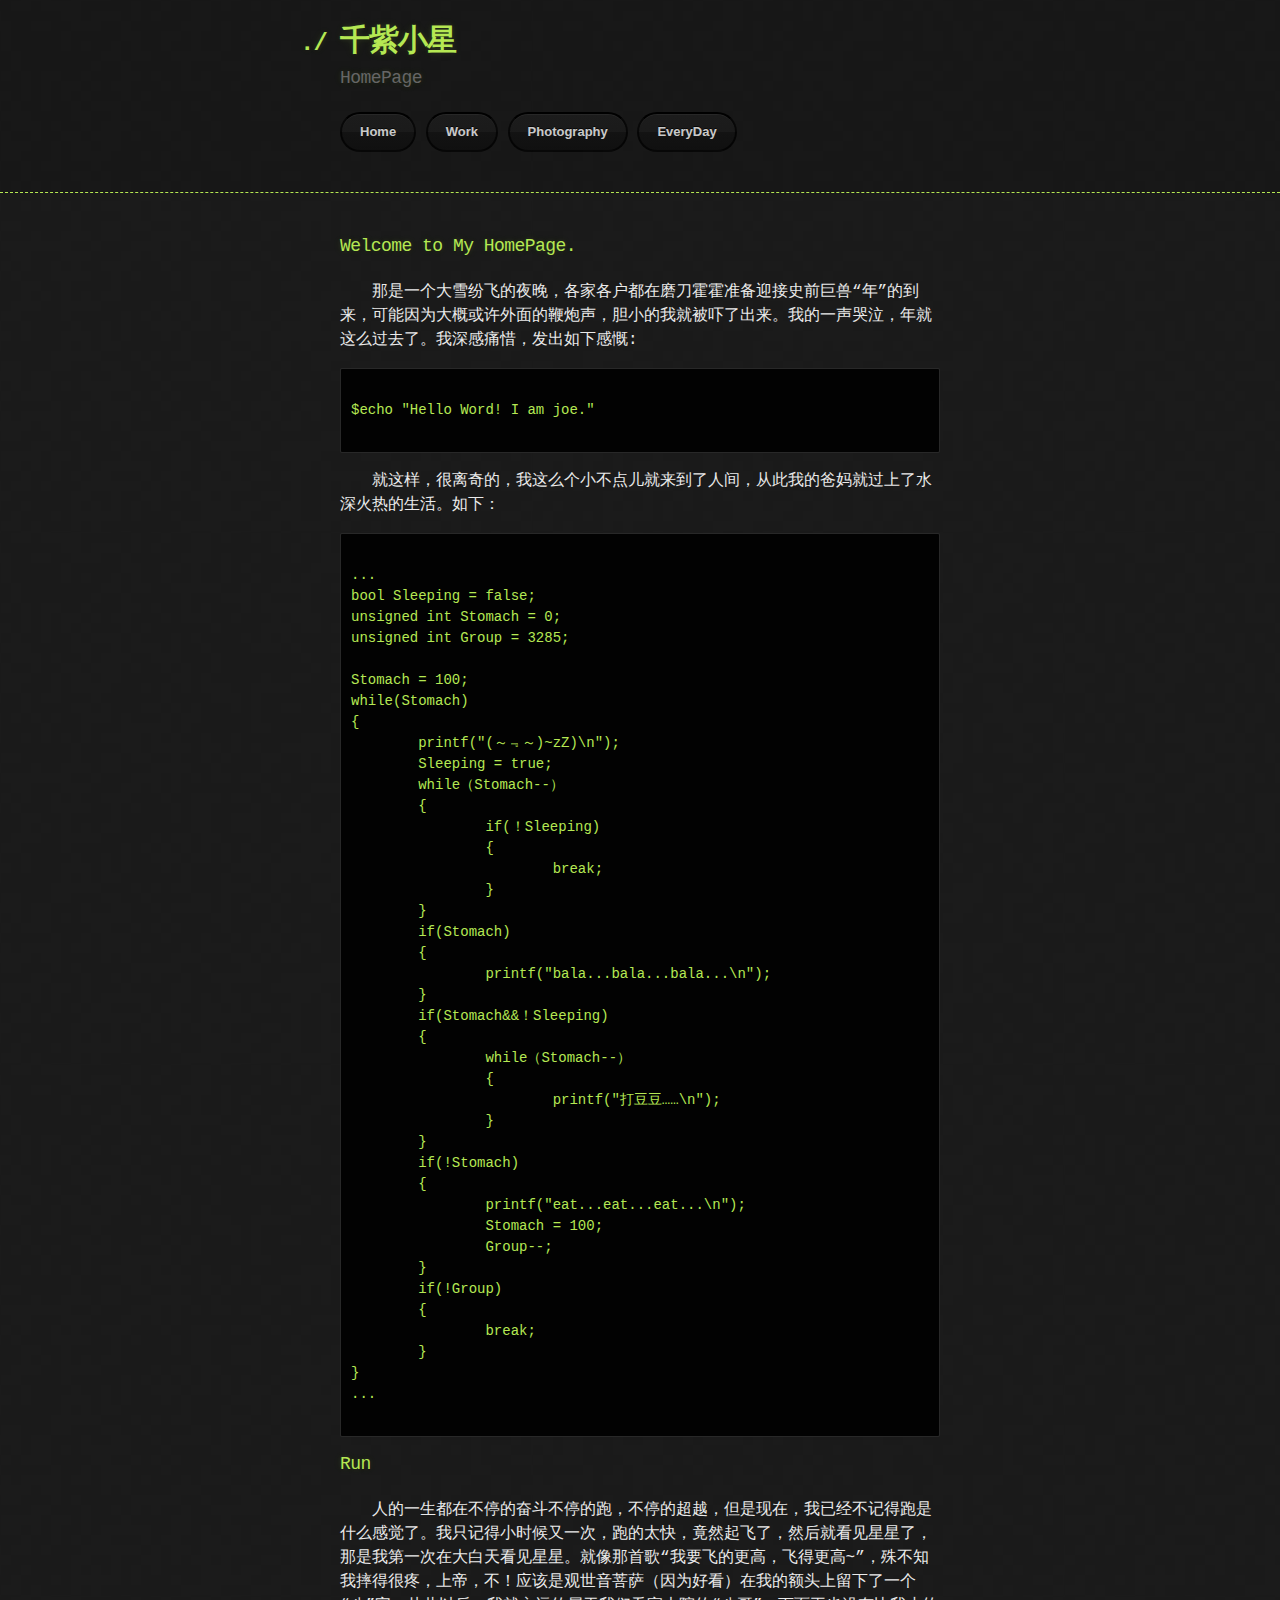
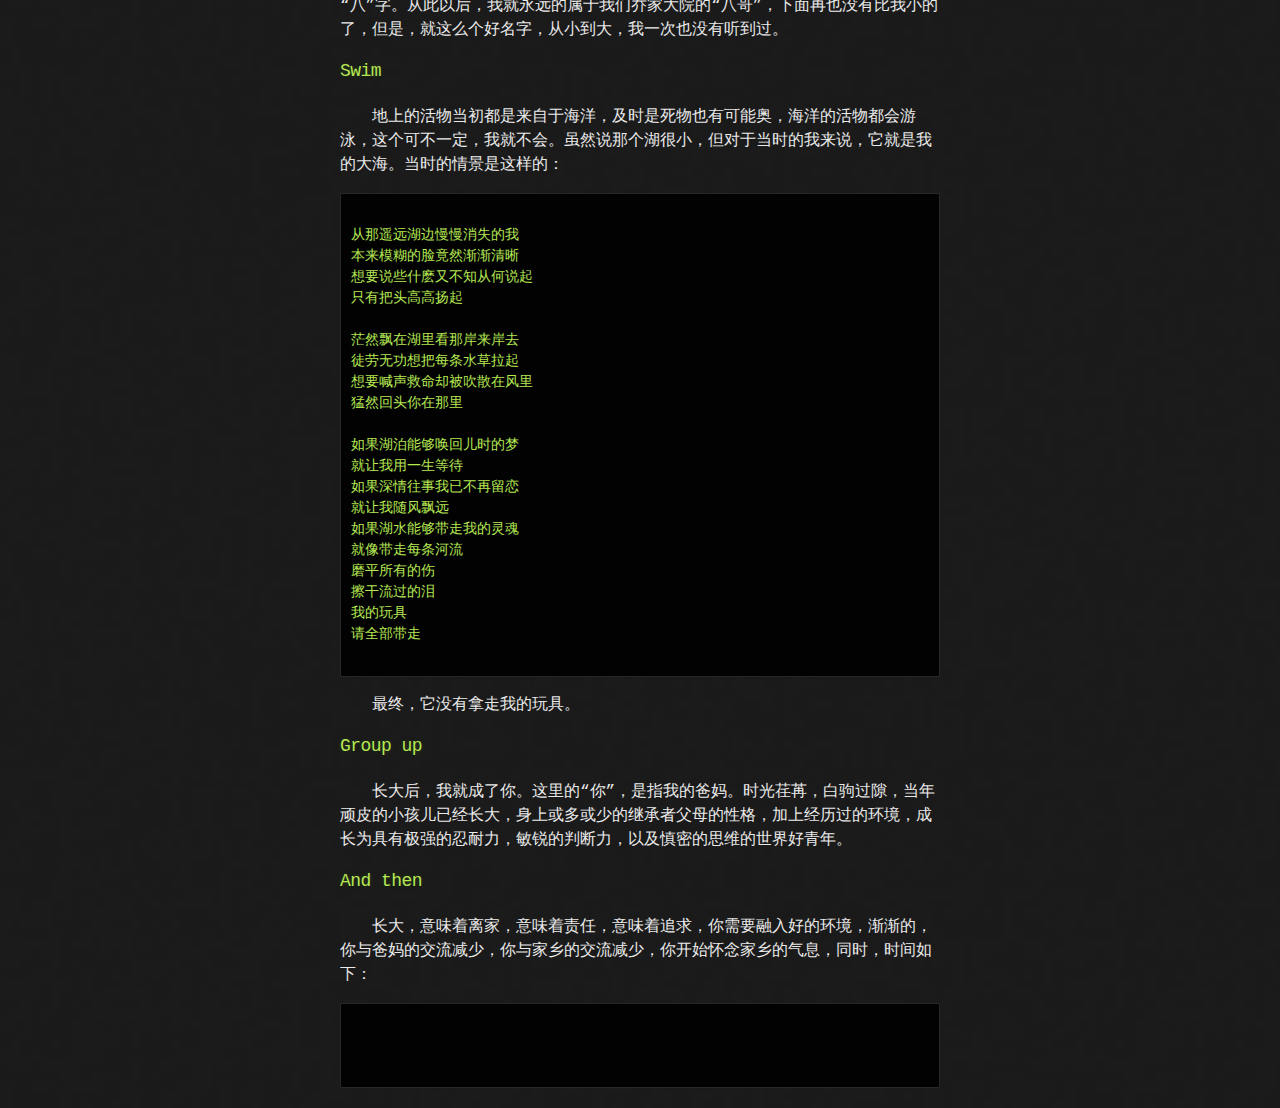
==== commit d8f70243: "add the gitignore file" ====
--- a/index.html
+++ b/index.html
@@ -22,6 +22,7 @@
           <a href="index.html" class="btn">Home</a>
 		  <a href="work.html" class="btn">Work</a>
 		  <a href="photography.html" class="btn">Photography</a>
+		  <a href="EveryDay.html" class="btn">EveryDay</a>
         </section>
       </div>
     </header>
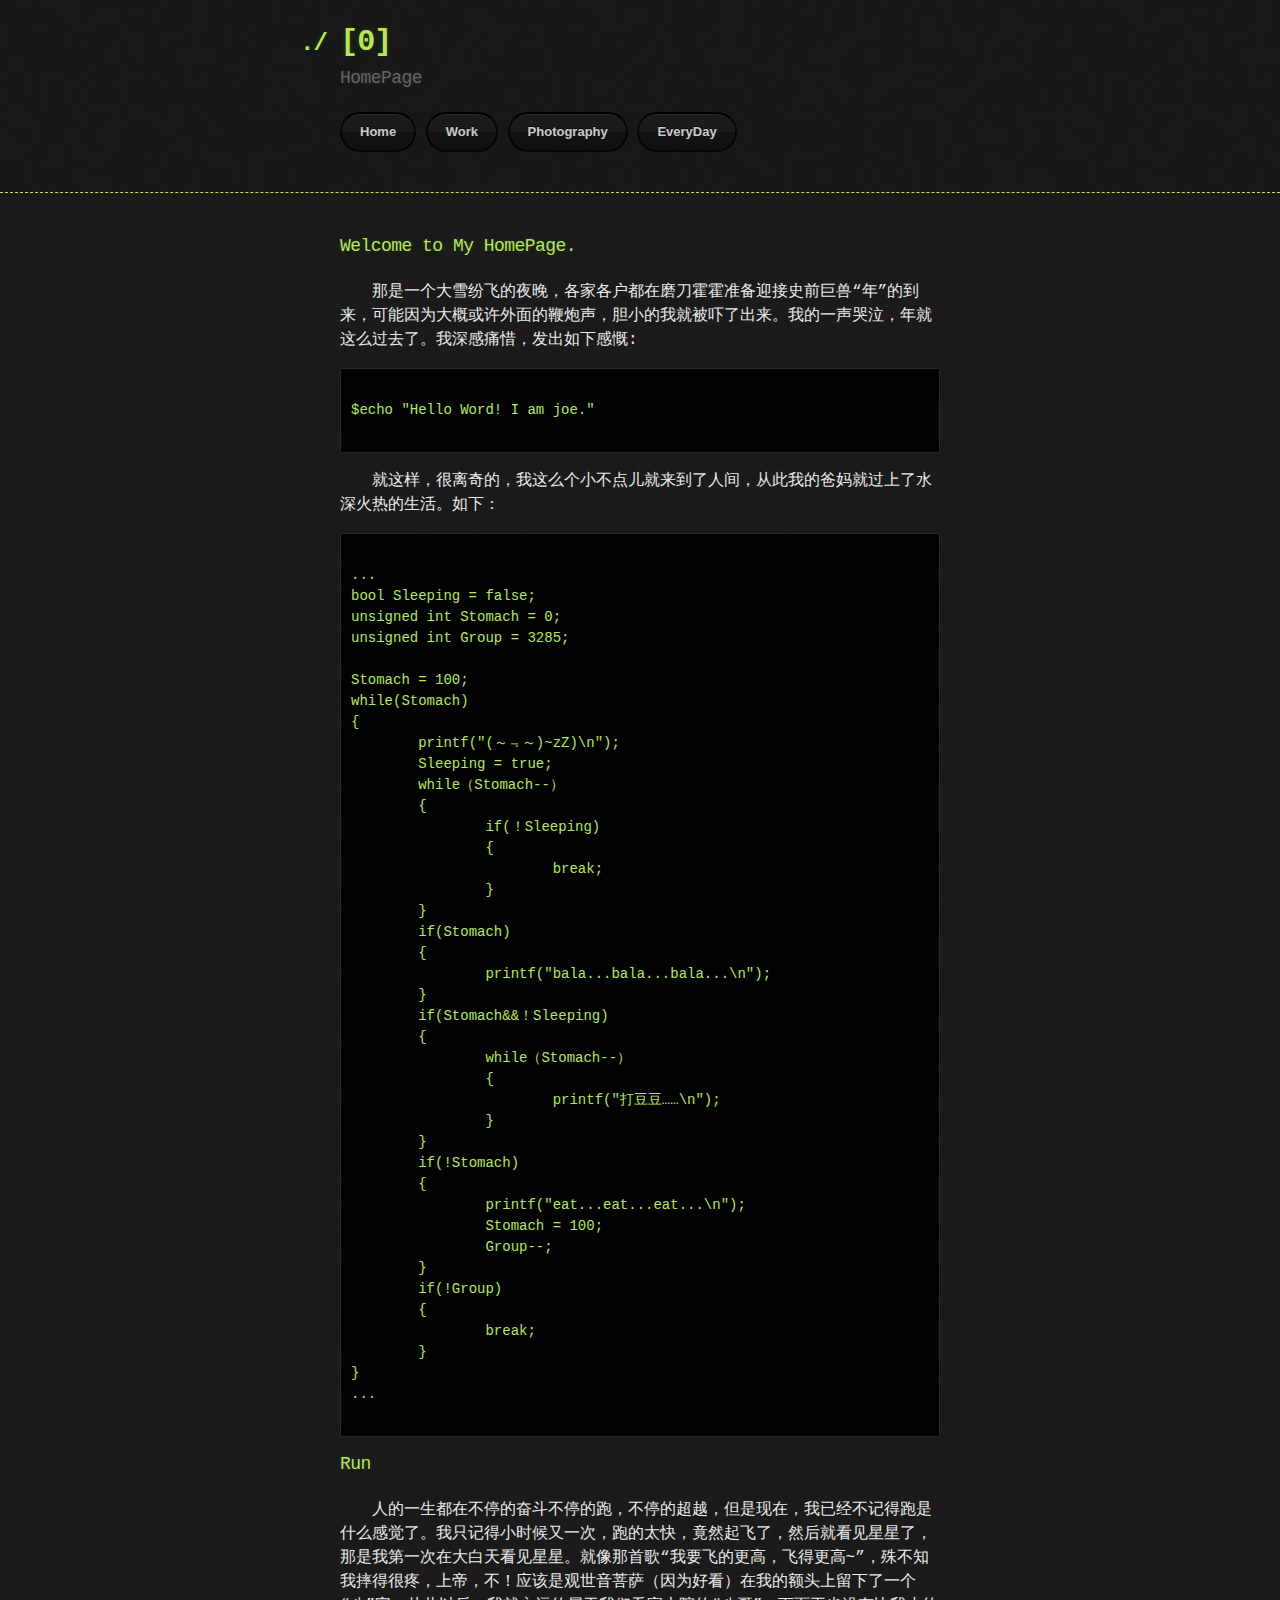
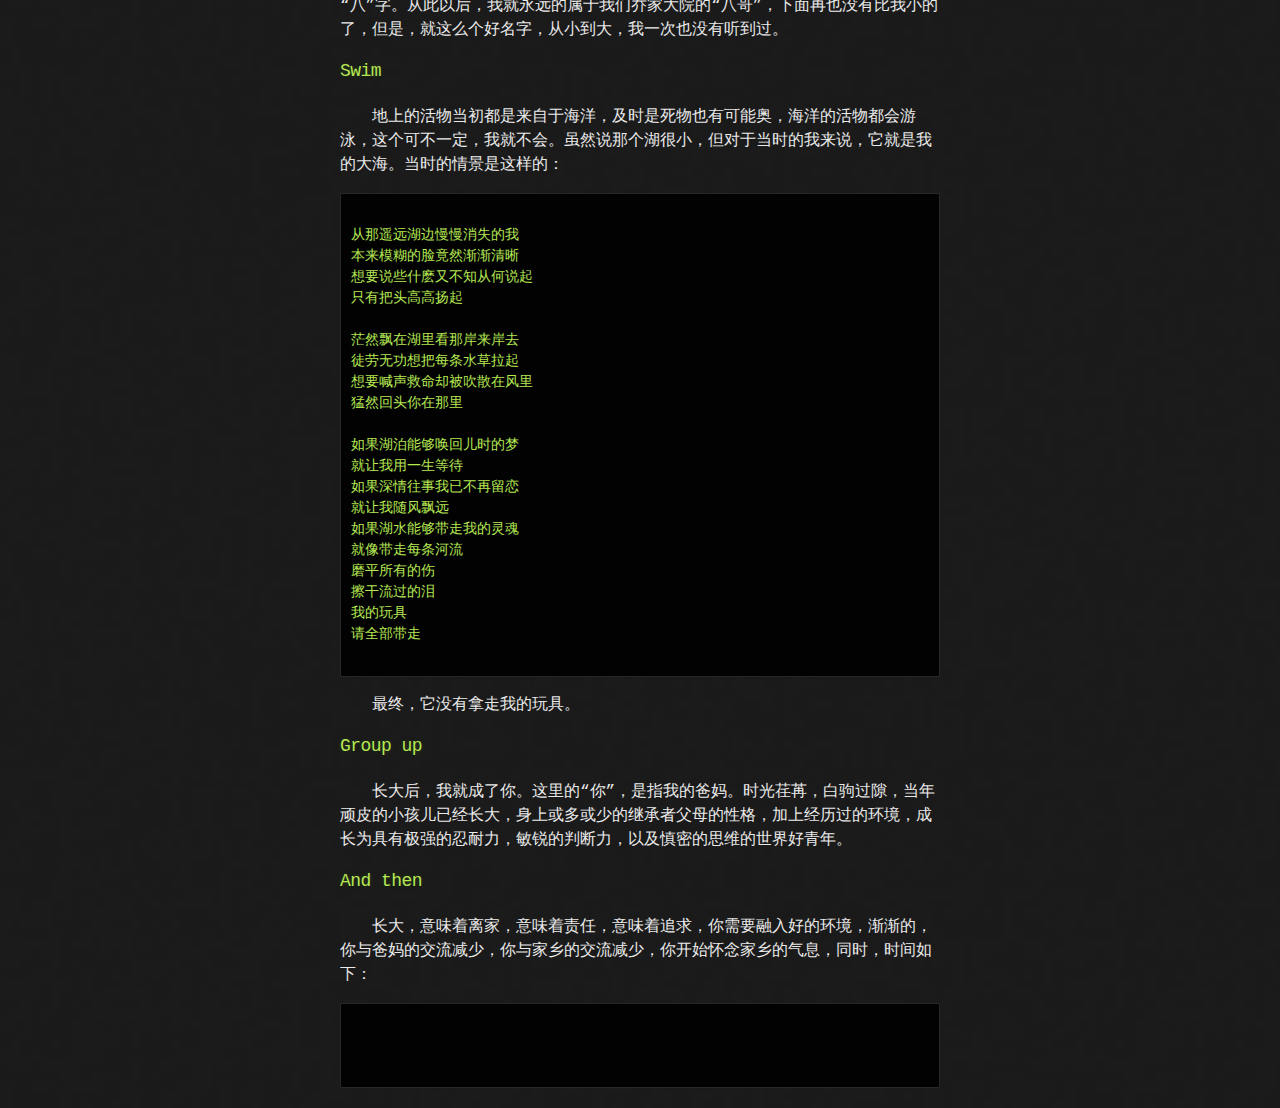
==== commit ed69dc26: "add the rain.mp3" ====
--- a/index.html
+++ b/index.html
@@ -8,14 +8,14 @@
     <link rel="stylesheet" type="text/css" href="stylesheets/pygment_trac.css" media="screen">
     <!--link rel="stylesheet" type="text/css" href="stylesheets/print.css" media="print"-->
 
-    <title>千紫小星</title>
+    <title>[0]</title>
   </head>
 
   <body>
 
     <header>
       <div class="container">
-        <h1>千紫小星</h1>
+        <h1>[0]</h1>
         <h2>HomePage</h2>
 
         <section id="downloads">
@@ -67,8 +67,8 @@
 	{
 		while（Stomach--）
 		{
-			printf("打豆豆……\n");				
-		}			
+			printf("打豆豆……\n");
+		}
 	}
 	if(!Stomach)
 	{
@@ -79,7 +79,7 @@
 	if(!Group)
 	{
 		break;
-	}		
+	}
 }
 ...
 </code>
@@ -98,22 +98,22 @@
 <code>
 从那遥远湖边慢慢消失的我
 本来模糊的脸竟然渐渐清晰
-想要说些什麽又不知从何说起 
+想要说些什麽又不知从何说起
 只有把头高高扬起
- 
-茫然飘在湖里看那岸来岸去 
-徒劳无功想把每条水草拉起 
-想要喊声救命却被吹散在风里 
-猛然回头你在那里 
 
-如果湖泊能够唤回儿时的梦 
-就让我用一生等待 
-如果深情往事我已不再留恋 
-就让我随风飘远 
-如果湖水能够带走我的灵魂 
+茫然飘在湖里看那岸来岸去
+徒劳无功想把每条水草拉起
+想要喊声救命却被吹散在风里
+猛然回头你在那里
+
+如果湖泊能够唤回儿时的梦
+就让我用一生等待
+如果深情往事我已不再留恋
+就让我随风飘远
+如果湖水能够带走我的灵魂
 就像带走每条河流
 磨平所有的伤
-擦干流过的泪 
+擦干流过的泪
 我的玩具
 请全部带走
 </code>
@@ -137,50 +137,30 @@
 </section>
 </div>
 
-<script type="text/javascript"> 
-var EndTime= new Date('2050/12/31 23:59:99'); //截止时间 
+<script type="text/javascript">
+var EndTime= new Date('2050/12/31 23:59:99'); //截止时间
 function getRTime()
-{ 
-	var NowTime = new Date(); 
-	var t =EndTime.getTime() - NowTime.getTime();  
+{
+	var NowTime = new Date();
+	var t =EndTime.getTime() - NowTime.getTime();
 
-	var d=Math.floor(t/1000/60/60/24); 
-	var h=Math.floor(t/1000/60/60%24); 
-	var m=Math.floor(t/1000/60%60); 
-	var s=Math.floor(t/1000%60); 	
-	
+	var d=Math.floor(t/1000/60/60/24);
+	var h=Math.floor(t/1000/60/60%24);
+	var m=Math.floor(t/1000/60%60);
+	var s=Math.floor(t/1000%60);
+
 	document.getElementById('timer').innerHTML='The remaining '+d+' Days '+h+' Hours '+m+' Minutes '+s+' Seconds.';
 	if(d<0)
 	{
 		document.getElementById('timer').innerHTML='It is over!';
 		return;
 	}
-} 
-setInterval(getRTime,1000); 
-</script> 
+}
+setInterval(getRTime,1000);
+</script>
 <!--以下为音乐播放code,本来想实现3首音乐循环播放，但是好像不成功以后JavaScript学好以后再说。-->
 <audio id='homeAudio' autoplay loop>
-	<source src="images/Home_music1.mp3" type="audio/mpeg">
-	<!--source src="images/Home_music2.mp3" type="audio/mpeg"-->
-	<!--source src="images/Home_music3.mp3" type="audio/mpeg"-->	
+  <source src="images/rain.mp3" type="audio/mpeg">
 </audio>
-<!--script>
-	var arrFileUrl = new Array();
-	arrFileUrl[0] = 'images/Home_music1.mp3';
-	arrFileUrl[1] = 'images/Home_music2.mp3';
-	arrFileUrl[2] = 'images/Home_music3.mp3';
-	
-	var audio = document.getElementById('homeAudio');
-	audio.src = arrFileUrl[0];//默认第一首音乐
-	audio.autoplay = true;
-	var index=0;
-	audio.addEventListener('ended',function(){		
-		setTimeout(function(){
-			index = (index+1)%3;
-			audio.src = arrFileUrl[index];			
-			},500);
-	},false);
-	audio.play();
-</script-->
 </body>
-</html>+</html>
